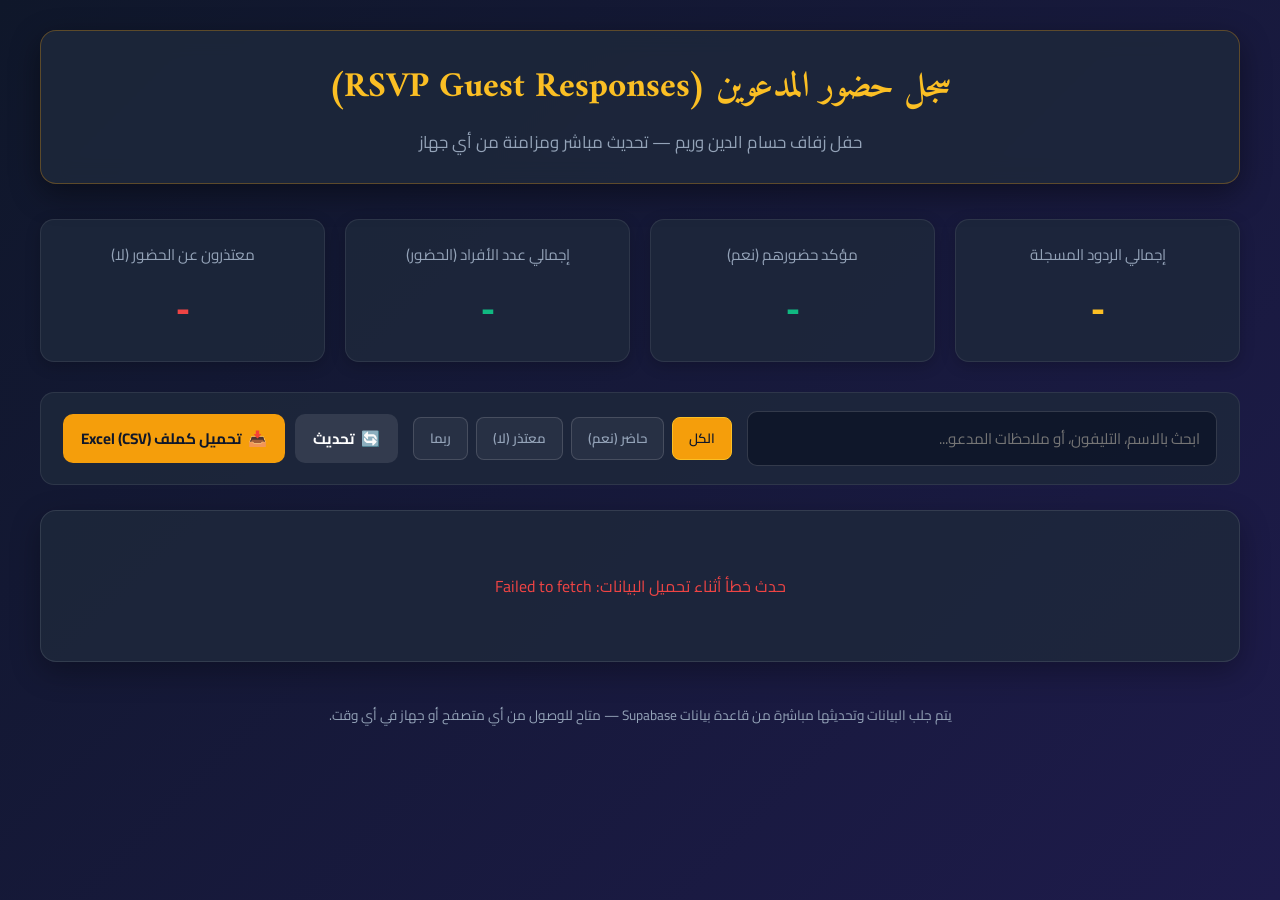
==== rsvp_responses.html @ f7e2bdcc "feat: add rsvp_responses.html live guest RSVP responses dashboard" ====
<!DOCTYPE html>
<html lang="ar" dir="rtl">
<head>
  <meta charset="UTF-8">
  <meta name="viewport" content="width=device-width, initial-scale=1.0">
  <title>قائمة ردود المدعوين (RSVP Guest Responses) - حسام الدين وريم</title>
  <link rel="preconnect" href="https://fonts.googleapis.com">
  <link rel="preconnect" href="https://fonts.gstatic.com" crossorigin>
  <link href="https://fonts.googleapis.com/css2?family=Cairo:wght@400;600;700;800&family=Amiri:ital,wght@0,700;1,400&display=swap" rel="stylesheet">
  <style>
    :root {
      --bg-main: #0f172a;
      --bg-card: rgba(30, 41, 59, 0.85);
      --border-color: rgba(245, 158, 11, 0.3);
      --gold-primary: #f59e0b;
      --gold-light: #fbbf24;
      --gold-dark: #d97706;
      --text-main: #f8fafc;
      --text-muted: #94a3b8;
      --success: #10b981;
      --danger: #ef4444;
      --warning: #f59e0b;
    }

    * {
      box-sizing: border-box;
      margin: 0;
      padding: 0;
    }

    body {
      font-family: 'Cairo', sans-serif;
      background: linear-gradient(135deg, #0f172a 0%, #1e1b4b 100%);
      color: var(--text-main);
      min-height: 100vh;
      padding: 30px 15px;
    }

    .container {
      max-width: 1200px;
      margin: 0 auto;
    }

    /* Header */
    header {
      text-align: center;
      margin-bottom: 35px;
      padding: 25px;
      background: var(--bg-card);
      border: 1px solid var(--border-color);
      border-radius: 16px;
      box-shadow: 0 10px 30px rgba(0,0,0,0.4);
      backdrop-filter: blur(12px);
    }

    header h1 {
      font-family: 'Amiri', serif;
      font-size: 2.2rem;
      color: var(--gold-light);
      margin-bottom: 8px;
    }

    header p {
      color: var(--text-muted);
      font-size: 1.05rem;
    }

    /* Summary Cards */
    .stats-grid {
      display: grid;
      grid-template-columns: repeat(auto-fit, minmax(220px, 1fr));
      gap: 20px;
      margin-bottom: 30px;
    }

    .stat-card {
      background: var(--bg-card);
      border: 1px solid rgba(255, 255, 255, 0.08);
      border-radius: 14px;
      padding: 20px;
      text-align: center;
      box-shadow: 0 4px 15px rgba(0,0,0,0.2);
      transition: transform 0.2s;
    }

    .stat-card:hover {
      transform: translateY(-3px);
      border-color: var(--gold-primary);
    }

    .stat-title {
      color: var(--text-muted);
      font-size: 0.95rem;
      margin-bottom: 6px;
    }

    .stat-value {
      font-size: 2.2rem;
      font-weight: 800;
      color: #fff;
    }

    .stat-value.gold { color: var(--gold-light); }
    .stat-value.green { color: var(--success); }
    .stat-value.red { color: var(--danger); }

    /* Controls Bar */
    .controls-bar {
      display: flex;
      flex-wrap: wrap;
      gap: 15px;
      justify-content: space-between;
      align-items: center;
      margin-bottom: 25px;
      background: var(--bg-card);
      padding: 18px 22px;
      border-radius: 14px;
      border: 1px solid rgba(255, 255, 255, 0.08);
    }

    .search-input {
      flex: 1;
      min-width: 250px;
      background: rgba(15, 23, 42, 0.9);
      border: 1px solid rgba(255, 255, 255, 0.15);
      border-radius: 10px;
      padding: 12px 16px;
      color: #fff;
      font-family: 'Cairo', sans-serif;
      font-size: 0.95rem;
      outline: none;
      transition: border 0.3s;
    }

    .search-input:focus {
      border-color: var(--gold-light);
    }

    .filter-group {
      display: flex;
      gap: 8px;
      flex-wrap: wrap;
    }

    .filter-btn {
      background: rgba(255, 255, 255, 0.05);
      border: 1px solid rgba(255, 255, 255, 0.15);
      color: var(--text-muted);
      padding: 8px 16px;
      border-radius: 8px;
      cursor: pointer;
      font-family: 'Cairo', sans-serif;
      font-weight: 600;
      transition: all 0.2s;
    }

    .filter-btn:hover, .filter-btn.active {
      background: var(--gold-primary);
      color: #0f172a;
      border-color: var(--gold-light);
    }

    .actions-group {
      display: flex;
      gap: 10px;
    }

    .action-btn {
      display: inline-flex;
      align-items: center;
      gap: 6px;
      padding: 10px 18px;
      border-radius: 10px;
      font-family: 'Cairo', sans-serif;
      font-weight: 700;
      cursor: pointer;
      border: none;
      transition: all 0.2s;
      text-decoration: none;
      font-size: 0.95rem;
    }

    .btn-refresh {
      background: rgba(255, 255, 255, 0.1);
      color: #fff;
    }

    .btn-refresh:hover {
      background: rgba(255, 255, 255, 0.2);
    }

    .btn-export {
      background: var(--gold-primary);
      color: #0f172a;
    }

    .btn-export:hover {
      background: var(--gold-light);
      transform: translateY(-2px);
    }

    /* Table Section */
    .table-card {
      background: var(--bg-card);
      border: 1px solid rgba(255, 255, 255, 0.1);
      border-radius: 16px;
      overflow: hidden;
      box-shadow: 0 10px 30px rgba(0,0,0,0.3);
    }

    .table-wrapper {
      overflow-x: auto;
    }

    table {
      width: 100%;
      border-collapse: collapse;
      text-align: right;
    }

    th {
      background: rgba(15, 23, 42, 0.9);
      color: var(--gold-light);
      padding: 16px 18px;
      font-weight: 700;
      font-size: 0.95rem;
      border-bottom: 2px solid var(--border-color);
      white-space: nowrap;
    }

    td {
      padding: 16px 18px;
      border-bottom: 1px solid rgba(255, 255, 255, 0.05);
      color: #e2e8f0;
      font-size: 0.95rem;
      vertical-align: middle;
    }

    tr:hover td {
      background: rgba(255, 255, 255, 0.03);
    }

    .badge-status {
      display: inline-block;
      padding: 5px 12px;
      border-radius: 999px;
      font-size: 0.82rem;
      font-weight: 700;
      text-align: center;
    }

    .status-yes {
      background: rgba(16, 185, 129, 0.15);
      color: var(--success);
      border: 1px solid rgba(16, 185, 129, 0.3);
    }

    .status-no {
      background: rgba(239, 68, 68, 0.15);
      color: var(--danger);
      border: 1px solid rgba(239, 68, 68, 0.3);
    }

    .status-maybe {
      background: rgba(245, 158, 11, 0.15);
      color: var(--warning);
      border: 1px solid rgba(245, 158, 11, 0.3);
    }

    .msg-cell {
      max-width: 250px;
      white-space: nowrap;
      overflow: hidden;
      text-overflow: ellipsis;
      color: var(--text-muted);
    }

    .empty-state {
      text-align: center;
      padding: 50px 20px;
      color: var(--text-muted);
      font-size: 1.1rem;
    }

    /* Loader */
    .loader-box {
      text-align: center;
      padding: 60px 20px;
    }

    .spinner {
      border: 4px solid rgba(255, 255, 255, 0.1);
      width: 48px;
      height: 48px;
      border-radius: 50%;
      border-left-color: var(--gold-light);
      animation: spin 1s linear infinite;
      margin: 0 auto 15px;
    }

    @keyframes spin {
      0% { transform: rotate(0deg); }
      100% { transform: rotate(360deg); }
    }

    footer {
      text-align: center;
      margin-top: 40px;
      color: var(--text-muted);
      font-size: 0.85rem;
    }
  </style>
</head>
<body>

  <div class="container">
    <header>
      <h1>سجل حضور المدعوين (RSVP Guest Responses)</h1>
      <p>حفل زفاف حسام الدين وريم — تحديث مباشر ومزامنة من أي جهاز</p>
    </header>

    <!-- Summary Stats -->
    <div class="stats-grid">
      <div class="stat-card">
        <div class="stat-title">إجمالي الردود المسجلة</div>
        <div class="stat-value gold" id="total-responses">-</div>
      </div>
      <div class="stat-card">
        <div class="stat-title">مؤكد حضورهم (نعم)</div>
        <div class="stat-value green" id="confirmed-guests">-</div>
      </div>
      <div class="stat-card">
        <div class="stat-title">إجمالي عدد الأفراد (الحضور)</div>
        <div class="stat-value green" id="total-headcount">-</div>
      </div>
      <div class="stat-card">
        <div class="stat-title">معتذرون عن الحضور (لا)</div>
        <div class="stat-value red" id="declined-guests">-</div>
      </div>
    </div>

    <!-- Controls Bar -->
    <div class="controls-bar">
      <input type="text" id="search-box" class="search-input" placeholder="ابحث بالاسم، التليفون، أو ملاحظات المدعو...">
      
      <div class="filter-group">
        <button class="filter-btn active" data-filter="all">الكل</button>
        <button class="filter-btn" data-filter="yes">حاضر (نعم)</button>
        <button class="filter-btn" data-filter="no">معتذر (لا)</button>
        <button class="filter-btn" data-filter="maybe">ربما</button>
      </div>

      <div class="actions-group">
        <button class="action-btn btn-refresh" id="btn-refresh" title="تحديث مباشر من قاعدة البيانات">
          <span>🔄</span> تحديث
        </button>
        <button class="action-btn btn-export" id="btn-export" title="تنزيل كملف CSV / إكسيل">
          <span>📥</span> تحميل كملف Excel (CSV)
        </button>
      </div>
    </div>

    <!-- Table Section -->
    <div class="table-card">
      <div id="loader" class="loader-box">
        <div class="spinner"></div>
        <p>جاري جلب قائمة المدعوين مباشرة من قاعدة البيانات...</p>
      </div>

      <div class="table-wrapper" id="table-wrapper" style="display: none;">
        <table>
          <thead>
            <tr>
              <th>#</th>
              <th>الاسم / البريد الإلكتروني</th>
              <th>رقم الهاتف</th>
              <th>حالة الحضور</th>
              <th>عدد الأفراد</th>
              <th>يحتاج مواصلات</th>
              <th>رسالة المهنئ / الملاحظات</th>
              <th>تاريخ التسجيل</th>
            </tr>
          </thead>
          <tbody id="guests-tbody">
            <!-- Dynamic rows inserted here -->
          </tbody>
        </table>
      </div>

      <div id="empty-state" class="empty-state" style="display: none;">
        لا توجد نتائج مطابقة للبحث أو الفلتر المختار.
      </div>
    </div>

    <footer>
      <p>يتم جلب البيانات وتحديثها مباشرة من قاعدة بيانات Supabase — متاح للوصول من أي متصفح أو جهاز في أي وقت.</p>
    </footer>
  </div>

  <script>
    const SUPABASE_URL = "https://fozoivthiepvjqwostae.supabase.co";
    const SUPABASE_ANON_KEY = "eyJhbGciOiJIUzI1NiIsInR5cCI6IkpXVCJ9.eyJpc3MiOiJzdXBhYmFzZSIsInJlZiI6ImZvem9pdnRoaWVwdmpxd29zdGFlIiwicm9sZSI6ImFub24iLCJpYXQiOjE3NzU0ODEzNTYsImV4cCI6MjA5MTA1NzM1Nn0.3AdyExyuQNGnRcXVqtjeAfEs505IRelfnvRIurd3Zhs";

    let allGuests = [];
    let currentFilter = "all";

    async function fetchGuests() {
      const loader = document.getElementById("loader");
      const tableWrapper = document.getElementById("table-wrapper");
      const emptyState = document.getElementById("empty-state");

      loader.style.display = "block";
      tableWrapper.style.display = "none";
      emptyState.style.display = "none";

      try {
        const response = await fetch(`${SUPABASE_URL}/rest/v1/guests?select=*&order=created_at.desc`, {
          headers: {
            "apikey": SUPABASE_ANON_KEY,
            "Authorization": `Bearer ${SUPABASE_ANON_KEY}`,
            "Content-Type": "application/json"
          }
        });

        if (!response.ok) throw new Error("فشل في الاتصال بقاعدة البيانات");

        allGuests = await response.json();
        updateStats();
        renderTable();
      } catch (error) {
        console.error(error);
        loader.innerHTML = `<p style="color: #ef4444;">حدث خطأ أثناء تحميل البيانات: ${error.message}</p>`;
      }
    }

    function updateStats() {
      const total = allGuests.length;
      const confirmed = allGuests.filter(g => g.attendance === "yes").length;
      const declined = allGuests.filter(g => g.attendance === "no").length;
      const headcount = allGuests
        .filter(g => g.attendance === "yes")
        .reduce((sum, g) => sum + (Number(g.guest_count) || 1), 0);

      document.getElementById("total-responses").textContent = total;
      document.getElementById("confirmed-guests").textContent = confirmed;
      document.getElementById("declined-guests").textContent = declined;
      document.getElementById("total-headcount").textContent = headcount;
    }

    function renderTable() {
      const loader = document.getElementById("loader");
      const tableWrapper = document.getElementById("table-wrapper");
      const emptyState = document.getElementById("empty-state");
      const tbody = document.getElementById("guests-tbody");
      const query = document.getElementById("search-box").value.trim().toLowerCase();

      loader.style.display = "none";

      const filtered = allGuests.filter(g => {
        const matchesFilter = (currentFilter === "all") || (g.attendance === currentFilter);
        const name = (g.full_name || g.email || "").toLowerCase();
        const phone = (g.phone || "").toLowerCase();
        const msg = (g.message || "").toLowerCase();
        const matchesSearch = name.includes(query) || phone.includes(query) || msg.includes(query);
        return matchesFilter && matchesSearch;
      });

      if (filtered.length === 0) {
        tableWrapper.style.display = "none";
        emptyState.style.display = "block";
        return;
      }

      tableWrapper.style.display = "block";
      emptyState.style.display = "none";

      tbody.innerHTML = filtered.map((g, index) => {
        let statusText = "غير محدد";
        let statusClass = "status-maybe";
        if (g.attendance === "yes") {
          statusText = "حاضر (نعم)";
          statusClass = "status-yes";
        } else if (g.attendance === "no") {
          statusText = "معتذر (لا)";
          statusClass = "status-no";
        } else if (g.attendance === "maybe") {
          statusText = "ربما";
          statusClass = "status-maybe";
        }

        const dateStr = g.responded_at || g.created_at;
        const formattedDate = dateStr ? new Date(dateStr).toLocaleString("ar-EG", {
          year: "numeric", month: "short", day: "numeric", hour: "2-digit", minute: "2-digit"
        }) : "-";

        const needsTransport = g.needs_transport ? "✅ نعم" : "❌ لا";

        return `
          <tr>
            <td>${index + 1}</td>
            <td><strong>${g.full_name || g.email || "بدون اسم"}</strong></td>
            <td dir="ltr" style="text-align: right;">${g.phone || "-"}</td>
            <td><span class="badge-status ${statusClass}">${statusText}</span></td>
            <td><strong>${g.attendance === "yes" ? (g.guest_count || 1) : "-"}</strong></td>
            <td>${needsTransport}</td>
            <td class="msg-cell" title="${g.message || ''}">${g.message || "-"}</td>
            <td style="font-size: 0.85rem; color: #94a3b8;">${formattedDate}</td>
          </tr>
        `;
      }).join("");
    }

    function exportToCSV() {
      if (allGuests.length === 0) {
        alert("لا توجد بيانات لتصديرها");
        return;
      }

      const headers = ["الاسم/البريد", "رقم الهاتف", "حالة الحضور", "عدد الأفراد", "يحتاج مواصلات", "الملاحظات", "تاريخ التسجيل"];
      const rows = allGuests.map(g => [
        `"${(g.full_name || g.email || "").replace(/"/g, '""')}"`,
        `"${(g.phone || "").replace(/"/g, '""')}"`,
        `"${g.attendance === "yes" ? "حاضر" : (g.attendance === "no" ? "معتذر" : "ربما")}"`,
        `"${g.attendance === "yes" ? (g.guest_count || 1) : 0}"`,
        `"${g.needs_transport ? "نعم" : "لا"}"`,
        `"${(g.message || "").replace(/"/g, '""')}"`,
        `"${g.responded_at || g.created_at || ""}"`
      ]);

      const csvContent = "\uFEFF" + [headers.join(","), ...rows.map(r => r.join(","))].join("\n");
      const blob = new Blob([csvContent], { type: "text/csv;charset=utf-8;" });
      const url = URL.createObjectURL(blob);
      const link = document.createElement("a");
      link.setAttribute("href", url);
      link.setAttribute("download", `wedding_rsvp_guests_${new Date().toISOString().slice(0,10)}.csv`);
      document.body.appendChild(link);
      link.click();
      document.body.removeChild(link);
    }

    // Event Listeners
    document.getElementById("search-box").addEventListener("input", renderTable);

    document.querySelectorAll(".filter-btn").forEach(btn => {
      btn.addEventListener("click", (e) => {
        document.querySelectorAll(".filter-btn").forEach(b => b.classList.remove("active"));
        e.target.classList.add("active");
        currentFilter = e.target.getAttribute("data-filter");
        renderTable();
      });
    });

    document.getElementById("btn-refresh").addEventListener("click", fetchGuests);
    document.getElementById("btn-export").addEventListener("click", exportToCSV);

    // Initial Load
    fetchGuests();
  </script>
</body>
</html>
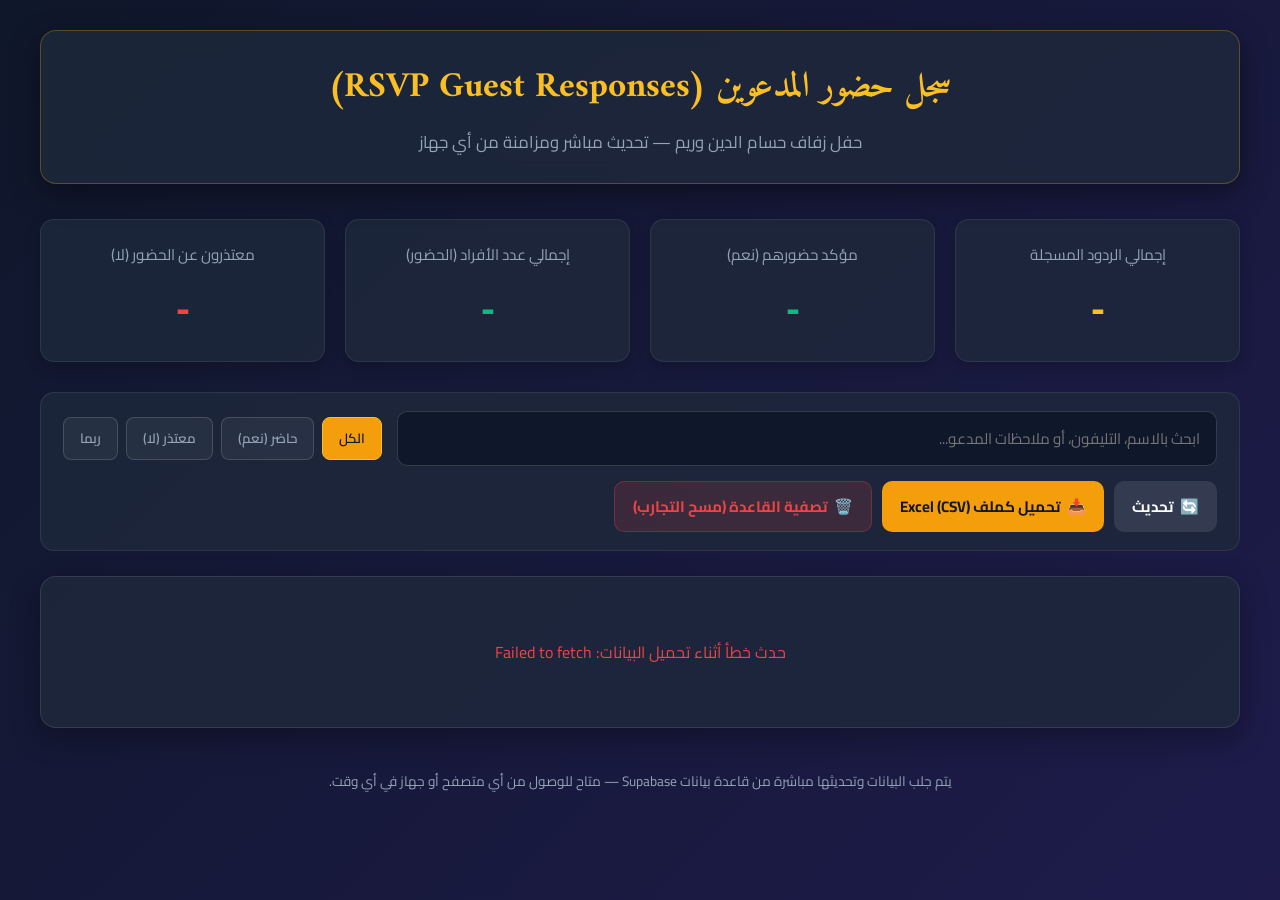
==== commit cd7dfd5c: "feat: clear all template guest responses and add clear db button to rsvp_responses.html" ====
--- a/rsvp_responses.html
+++ b/rsvp_responses.html
@@ -199,6 +199,17 @@
       transform: translateY(-2px);
     }
 
+    .btn-clear {
+      background: rgba(239, 68, 68, 0.15);
+      color: var(--danger);
+      border: 1px solid rgba(239, 68, 68, 0.3);
+    }
+
+    .btn-clear:hover {
+      background: var(--danger);
+      color: #fff;
+    }
+
     /* Table Section */
     .table-card {
       background: var(--bg-card);
@@ -356,6 +367,9 @@
         </button>
         <button class="action-btn btn-export" id="btn-export" title="تنزيل كملف CSV / إكسيل">
           <span>📥</span> تحميل كملف Excel (CSV)
+        </button>
+        <button class="action-btn btn-clear" id="btn-clear" title="تصفية قاعدة البيانات ومسح الردود التجريبية">
+          <span>🗑️</span> تصفية القاعدة (مسح التجارب)
         </button>
       </div>
     </div>
@@ -538,6 +552,36 @@
       document.body.removeChild(link);
     }
 
+    async function clearDatabase() {
+      if (!confirm("هل أنت متأكد من رغبتك في مسح جميع الردود وتفريغ قاعدة البيانات بالكامل؟")) {
+        return;
+      }
+
+      const loader = document.getElementById("loader");
+      const tableWrapper = document.getElementById("table-wrapper");
+      loader.style.display = "block";
+      if (tableWrapper) tableWrapper.style.display = "none";
+
+      try {
+        const response = await fetch(`${SUPABASE_URL}/rest/v1/guests?id=not.is.null`, {
+          method: "DELETE",
+          headers: {
+            "apikey": SUPABASE_ANON_KEY,
+            "Authorization": `Bearer ${SUPABASE_ANON_KEY}`
+          }
+        });
+
+        if (!response.ok) throw new Error("فشل في مسح البيانات");
+
+        alert("تم تفريغ قاعدة البيانات بنجاح! جميع العدادات الآن 0.");
+        await fetchGuests();
+      } catch (error) {
+        console.error(error);
+        alert("حدث خطأ أثناء مسح البيانات: " + error.message);
+        loader.style.display = "none";
+      }
+    }
+
     // Event Listeners
     document.getElementById("search-box").addEventListener("input", renderTable);
 
@@ -552,6 +596,7 @@
 
     document.getElementById("btn-refresh").addEventListener("click", fetchGuests);
     document.getElementById("btn-export").addEventListener("click", exportToCSV);
+    document.getElementById("btn-clear").addEventListener("click", clearDatabase);
 
     // Initial Load
     fetchGuests();
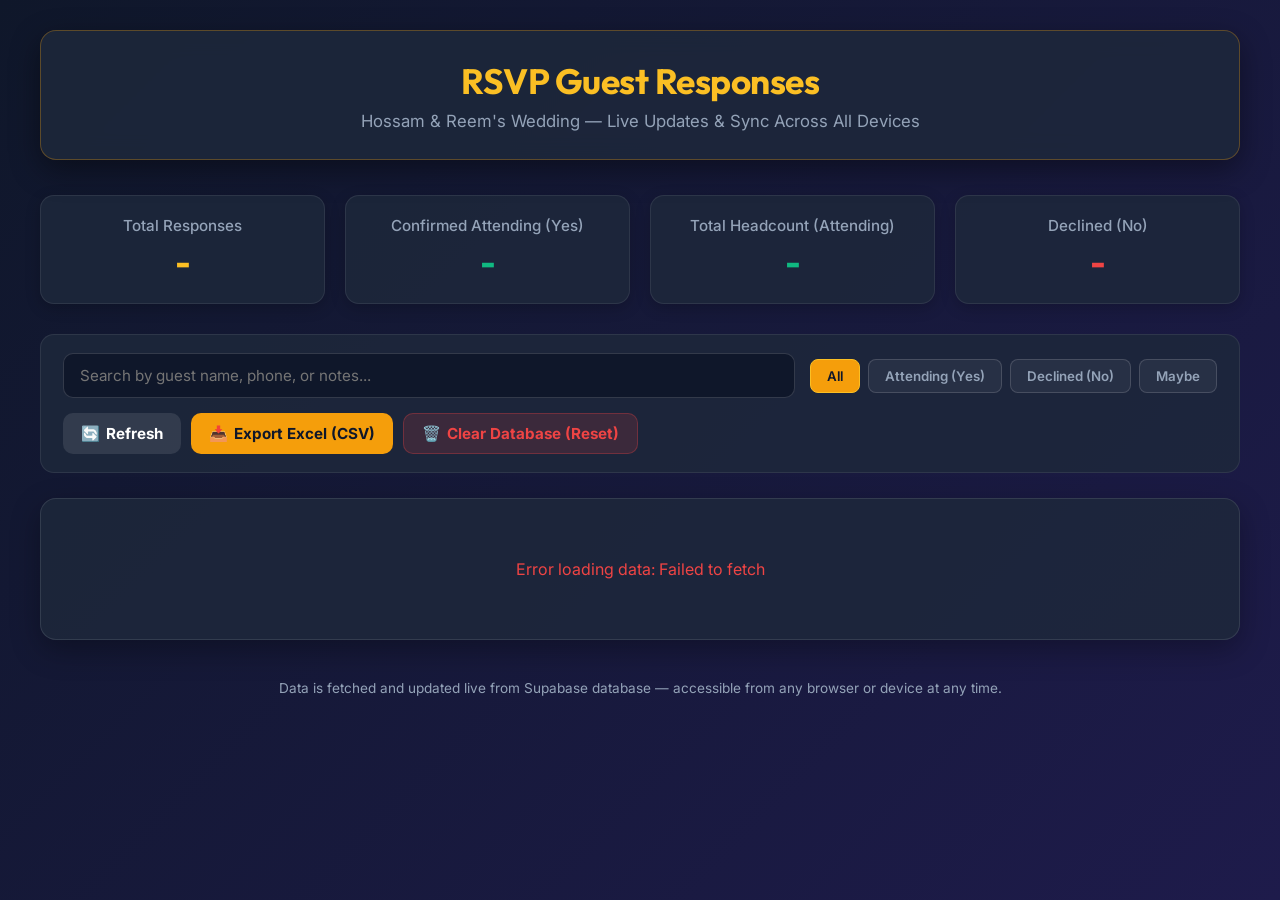
==== commit 2c9fe99b: "feat: convert rsvp_responses.html to English with sleek Inter and Outfit typography" ====
--- a/rsvp_responses.html
+++ b/rsvp_responses.html
@@ -1,12 +1,12 @@
 <!DOCTYPE html>
-<html lang="ar" dir="rtl">
+<html lang="en" dir="ltr">
 <head>
   <meta charset="UTF-8">
   <meta name="viewport" content="width=device-width, initial-scale=1.0">
-  <title>قائمة ردود المدعوين (RSVP Guest Responses) - حسام الدين وريم</title>
+  <title>RSVP Guest Responses — Hossam & Reem Wedding</title>
   <link rel="preconnect" href="https://fonts.googleapis.com">
   <link rel="preconnect" href="https://fonts.gstatic.com" crossorigin>
-  <link href="https://fonts.googleapis.com/css2?family=Cairo:wght@400;600;700;800&family=Amiri:ital,wght@0,700;1,400&display=swap" rel="stylesheet">
+  <link href="https://fonts.googleapis.com/css2?family=Inter:wght@400;500;600;700;800&family=Outfit:wght@600;700&display=swap" rel="stylesheet">
   <style>
     :root {
       --bg-main: #0f172a;
@@ -29,7 +29,7 @@
     }
 
     body {
-      font-family: 'Cairo', sans-serif;
+      font-family: 'Inter', sans-serif;
       background: linear-gradient(135deg, #0f172a 0%, #1e1b4b 100%);
       color: var(--text-main);
       min-height: 100vh;
@@ -45,7 +45,7 @@
     header {
       text-align: center;
       margin-bottom: 35px;
-      padding: 25px;
+      padding: 28px;
       background: var(--bg-card);
       border: 1px solid var(--border-color);
       border-radius: 16px;
@@ -54,10 +54,11 @@
     }
 
     header h1 {
-      font-family: 'Amiri', serif;
+      font-family: 'Outfit', sans-serif;
       font-size: 2.2rem;
       color: var(--gold-light);
       margin-bottom: 8px;
+      letter-spacing: -0.5px;
     }
 
     header p {
@@ -80,7 +81,7 @@
       padding: 20px;
       text-align: center;
       box-shadow: 0 4px 15px rgba(0,0,0,0.2);
-      transition: transform 0.2s;
+      transition: transform 0.2s, border-color 0.2s;
     }
 
     .stat-card:hover {
@@ -91,6 +92,7 @@
     .stat-title {
       color: var(--text-muted);
       font-size: 0.95rem;
+      font-weight: 500;
       margin-bottom: 6px;
     }
 
@@ -120,13 +122,13 @@
 
     .search-input {
       flex: 1;
-      min-width: 250px;
+      min-width: 260px;
       background: rgba(15, 23, 42, 0.9);
       border: 1px solid rgba(255, 255, 255, 0.15);
       border-radius: 10px;
       padding: 12px 16px;
       color: #fff;
-      font-family: 'Cairo', sans-serif;
+      font-family: 'Inter', sans-serif;
       font-size: 0.95rem;
       outline: none;
       transition: border 0.3s;
@@ -149,7 +151,7 @@
       padding: 8px 16px;
       border-radius: 8px;
       cursor: pointer;
-      font-family: 'Cairo', sans-serif;
+      font-family: 'Inter', sans-serif;
       font-weight: 600;
       transition: all 0.2s;
     }
@@ -163,6 +165,7 @@
     .actions-group {
       display: flex;
       gap: 10px;
+      flex-wrap: wrap;
     }
 
     .action-btn {
@@ -171,7 +174,7 @@
       gap: 6px;
       padding: 10px 18px;
       border-radius: 10px;
-      font-family: 'Cairo', sans-serif;
+      font-family: 'Inter', sans-serif;
       font-weight: 700;
       cursor: pointer;
       border: none;
@@ -226,7 +229,7 @@
     table {
       width: 100%;
       border-collapse: collapse;
-      text-align: right;
+      text-align: left;
     }
 
     th {
@@ -304,7 +307,7 @@
       width: 48px;
       height: 48px;
       border-radius: 50%;
-      border-left-color: var(--gold-light);
+      border-top-color: var(--gold-light);
       animation: spin 1s linear infinite;
       margin: 0 auto 15px;
     }
@@ -326,50 +329,50 @@
 
   <div class="container">
     <header>
-      <h1>سجل حضور المدعوين (RSVP Guest Responses)</h1>
-      <p>حفل زفاف حسام الدين وريم — تحديث مباشر ومزامنة من أي جهاز</p>
+      <h1>RSVP Guest Responses</h1>
+      <p>Hossam & Reem's Wedding — Live Updates & Sync Across All Devices</p>
     </header>
 
     <!-- Summary Stats -->
     <div class="stats-grid">
       <div class="stat-card">
-        <div class="stat-title">إجمالي الردود المسجلة</div>
+        <div class="stat-title">Total Responses</div>
         <div class="stat-value gold" id="total-responses">-</div>
       </div>
       <div class="stat-card">
-        <div class="stat-title">مؤكد حضورهم (نعم)</div>
+        <div class="stat-title">Confirmed Attending (Yes)</div>
         <div class="stat-value green" id="confirmed-guests">-</div>
       </div>
       <div class="stat-card">
-        <div class="stat-title">إجمالي عدد الأفراد (الحضور)</div>
+        <div class="stat-title">Total Headcount (Attending)</div>
         <div class="stat-value green" id="total-headcount">-</div>
       </div>
       <div class="stat-card">
-        <div class="stat-title">معتذرون عن الحضور (لا)</div>
+        <div class="stat-title">Declined (No)</div>
         <div class="stat-value red" id="declined-guests">-</div>
       </div>
     </div>
 
     <!-- Controls Bar -->
     <div class="controls-bar">
-      <input type="text" id="search-box" class="search-input" placeholder="ابحث بالاسم، التليفون، أو ملاحظات المدعو...">
+      <input type="text" id="search-box" class="search-input" placeholder="Search by guest name, phone, or notes...">
       
       <div class="filter-group">
-        <button class="filter-btn active" data-filter="all">الكل</button>
-        <button class="filter-btn" data-filter="yes">حاضر (نعم)</button>
-        <button class="filter-btn" data-filter="no">معتذر (لا)</button>
-        <button class="filter-btn" data-filter="maybe">ربما</button>
+        <button class="filter-btn active" data-filter="all">All</button>
+        <button class="filter-btn" data-filter="yes">Attending (Yes)</button>
+        <button class="filter-btn" data-filter="no">Declined (No)</button>
+        <button class="filter-btn" data-filter="maybe">Maybe</button>
       </div>
 
       <div class="actions-group">
-        <button class="action-btn btn-refresh" id="btn-refresh" title="تحديث مباشر من قاعدة البيانات">
-          <span>🔄</span> تحديث
+        <button class="action-btn btn-refresh" id="btn-refresh" title="Refresh directly from database">
+          <span>🔄</span> Refresh
         </button>
-        <button class="action-btn btn-export" id="btn-export" title="تنزيل كملف CSV / إكسيل">
-          <span>📥</span> تحميل كملف Excel (CSV)
+        <button class="action-btn btn-export" id="btn-export" title="Download as CSV / Excel spreadsheet">
+          <span>📥</span> Export Excel (CSV)
         </button>
-        <button class="action-btn btn-clear" id="btn-clear" title="تصفية قاعدة البيانات ومسح الردود التجريبية">
-          <span>🗑️</span> تصفية القاعدة (مسح التجارب)
+        <button class="action-btn btn-clear" id="btn-clear" title="Clear all test responses and reset database">
+          <span>🗑️</span> Clear Database (Reset)
         </button>
       </div>
     </div>
@@ -378,7 +381,7 @@
     <div class="table-card">
       <div id="loader" class="loader-box">
         <div class="spinner"></div>
-        <p>جاري جلب قائمة المدعوين مباشرة من قاعدة البيانات...</p>
+        <p>Fetching guest list directly from the database...</p>
       </div>
 
       <div class="table-wrapper" id="table-wrapper" style="display: none;">
@@ -386,13 +389,13 @@
           <thead>
             <tr>
               <th>#</th>
-              <th>الاسم / البريد الإلكتروني</th>
-              <th>رقم الهاتف</th>
-              <th>حالة الحضور</th>
-              <th>عدد الأفراد</th>
-              <th>يحتاج مواصلات</th>
-              <th>رسالة المهنئ / الملاحظات</th>
-              <th>تاريخ التسجيل</th>
+              <th>Name / Email</th>
+              <th>Phone Number</th>
+              <th>Attendance Status</th>
+              <th>Headcount</th>
+              <th>Needs Transport</th>
+              <th>Guest Message / Notes</th>
+              <th>Response Date</th>
             </tr>
           </thead>
           <tbody id="guests-tbody">
@@ -402,18 +405,18 @@
       </div>
 
       <div id="empty-state" class="empty-state" style="display: none;">
-        لا توجد نتائج مطابقة للبحث أو الفلتر المختار.
+        No guest responses matching the search or selected filter.
       </div>
     </div>
 
     <footer>
-      <p>يتم جلب البيانات وتحديثها مباشرة من قاعدة بيانات Supabase — متاح للوصول من أي متصفح أو جهاز في أي وقت.</p>
+      <p>Data is fetched and updated live from Supabase database — accessible from any browser or device at any time.</p>
     </footer>
   </div>
 
   <script>
-    const SUPABASE_URL = "https://fozoivthiepvjqwostae.supabase.co";
-    const SUPABASE_ANON_KEY = "eyJhbGciOiJIUzI1NiIsInR5cCI6IkpXVCJ9.eyJpc3MiOiJzdXBhYmFzZSIsInJlZiI6ImZvem9pdnRoaWVwdmpxd29zdGFlIiwicm9sZSI6ImFub24iLCJpYXQiOjE3NzU0ODEzNTYsImV4cCI6MjA5MTA1NzM1Nn0.3AdyExyuQNGnRcXVqtjeAfEs505IRelfnvRIurd3Zhs";
+    const SUPABASE_URL = "https://cwcsbydzseldbjtadbbu.supabase.co";
+    const SUPABASE_ANON_KEY = "eyJhbGciOiJIUzI1NiIsInR5cCI6IkpXVCJ9.eyJpc3MiOiJzdXBhYmFzZSIsInJlZiI6ImN3Y3NieWR6c2VsZGJqdGFkYmJ1Iiwicm9sZSI6ImFub24iLCJpYXQiOjE3ODU1MTY5NjYsImV4cCI6MjEwMTA5Mjk2Nn0.QWNqAihPZNB1IXNtmgStQ8k_hIuSto0u5cU7KVOER4g";
 
     let allGuests = [];
     let currentFilter = "all";
@@ -436,14 +439,14 @@
           }
         });
 
-        if (!response.ok) throw new Error("فشل في الاتصال بقاعدة البيانات");
+        if (!response.ok) throw new Error("Failed to connect to the database");
 
         allGuests = await response.json();
         updateStats();
         renderTable();
       } catch (error) {
         console.error(error);
-        loader.innerHTML = `<p style="color: #ef4444;">حدث خطأ أثناء تحميل البيانات: ${error.message}</p>`;
+        loader.innerHTML = `<p style="color: #ef4444;">Error loading data: ${error.message}</p>`;
       }
     }
 
@@ -489,31 +492,31 @@
       emptyState.style.display = "none";
 
       tbody.innerHTML = filtered.map((g, index) => {
-        let statusText = "غير محدد";
+        let statusText = "Not Specified";
         let statusClass = "status-maybe";
         if (g.attendance === "yes") {
-          statusText = "حاضر (نعم)";
+          statusText = "Attending (Yes)";
           statusClass = "status-yes";
         } else if (g.attendance === "no") {
-          statusText = "معتذر (لا)";
+          statusText = "Declined (No)";
           statusClass = "status-no";
         } else if (g.attendance === "maybe") {
-          statusText = "ربما";
+          statusText = "Maybe";
           statusClass = "status-maybe";
         }
 
         const dateStr = g.responded_at || g.created_at;
-        const formattedDate = dateStr ? new Date(dateStr).toLocaleString("ar-EG", {
+        const formattedDate = dateStr ? new Date(dateStr).toLocaleString("en-US", {
           year: "numeric", month: "short", day: "numeric", hour: "2-digit", minute: "2-digit"
         }) : "-";
 
-        const needsTransport = g.needs_transport ? "✅ نعم" : "❌ لا";
+        const needsTransport = g.needs_transport ? "✅ Yes" : "❌ No";
 
         return `
           <tr>
             <td>${index + 1}</td>
-            <td><strong>${g.full_name || g.email || "بدون اسم"}</strong></td>
-            <td dir="ltr" style="text-align: right;">${g.phone || "-"}</td>
+            <td><strong>${g.full_name || g.email || "No Name"}</strong></td>
+            <td>${g.phone || "-"}</td>
             <td><span class="badge-status ${statusClass}">${statusText}</span></td>
             <td><strong>${g.attendance === "yes" ? (g.guest_count || 1) : "-"}</strong></td>
             <td>${needsTransport}</td>
@@ -526,17 +529,17 @@
 
     function exportToCSV() {
       if (allGuests.length === 0) {
-        alert("لا توجد بيانات لتصديرها");
+        alert("No data available to export");
         return;
       }
 
-      const headers = ["الاسم/البريد", "رقم الهاتف", "حالة الحضور", "عدد الأفراد", "يحتاج مواصلات", "الملاحظات", "تاريخ التسجيل"];
+      const headers = ["Name/Email", "Phone", "Attendance", "Headcount", "Needs Transport", "Message", "Response Date"];
       const rows = allGuests.map(g => [
         `"${(g.full_name || g.email || "").replace(/"/g, '""')}"`,
         `"${(g.phone || "").replace(/"/g, '""')}"`,
-        `"${g.attendance === "yes" ? "حاضر" : (g.attendance === "no" ? "معتذر" : "ربما")}"`,
+        `"${g.attendance === "yes" ? "Attending" : (g.attendance === "no" ? "Declined" : "Maybe")}"`,
         `"${g.attendance === "yes" ? (g.guest_count || 1) : 0}"`,
-        `"${g.needs_transport ? "نعم" : "لا"}"`,
+        `"${g.needs_transport ? "Yes" : "No"}"`,
         `"${(g.message || "").replace(/"/g, '""')}"`,
         `"${g.responded_at || g.created_at || ""}"`
       ]);
@@ -553,7 +556,7 @@
     }
 
     async function clearDatabase() {
-      if (!confirm("هل أنت متأكد من رغبتك في مسح جميع الردود وتفريغ قاعدة البيانات بالكامل؟")) {
+      if (!confirm("Are you sure you want to clear all test responses and reset the database?")) {
         return;
       }
 
@@ -571,13 +574,13 @@
           }
         });
 
-        if (!response.ok) throw new Error("فشل في مسح البيانات");
-
-        alert("تم تفريغ قاعدة البيانات بنجاح! جميع العدادات الآن 0.");
+        if (!response.ok) throw new Error("Failed to clear database");
+
+        alert("Database cleared successfully! All counts are now 0.");
         await fetchGuests();
       } catch (error) {
         console.error(error);
-        alert("حدث خطأ أثناء مسح البيانات: " + error.message);
+        alert("An error occurred while clearing data: " + error.message);
         loader.style.display = "none";
       }
     }
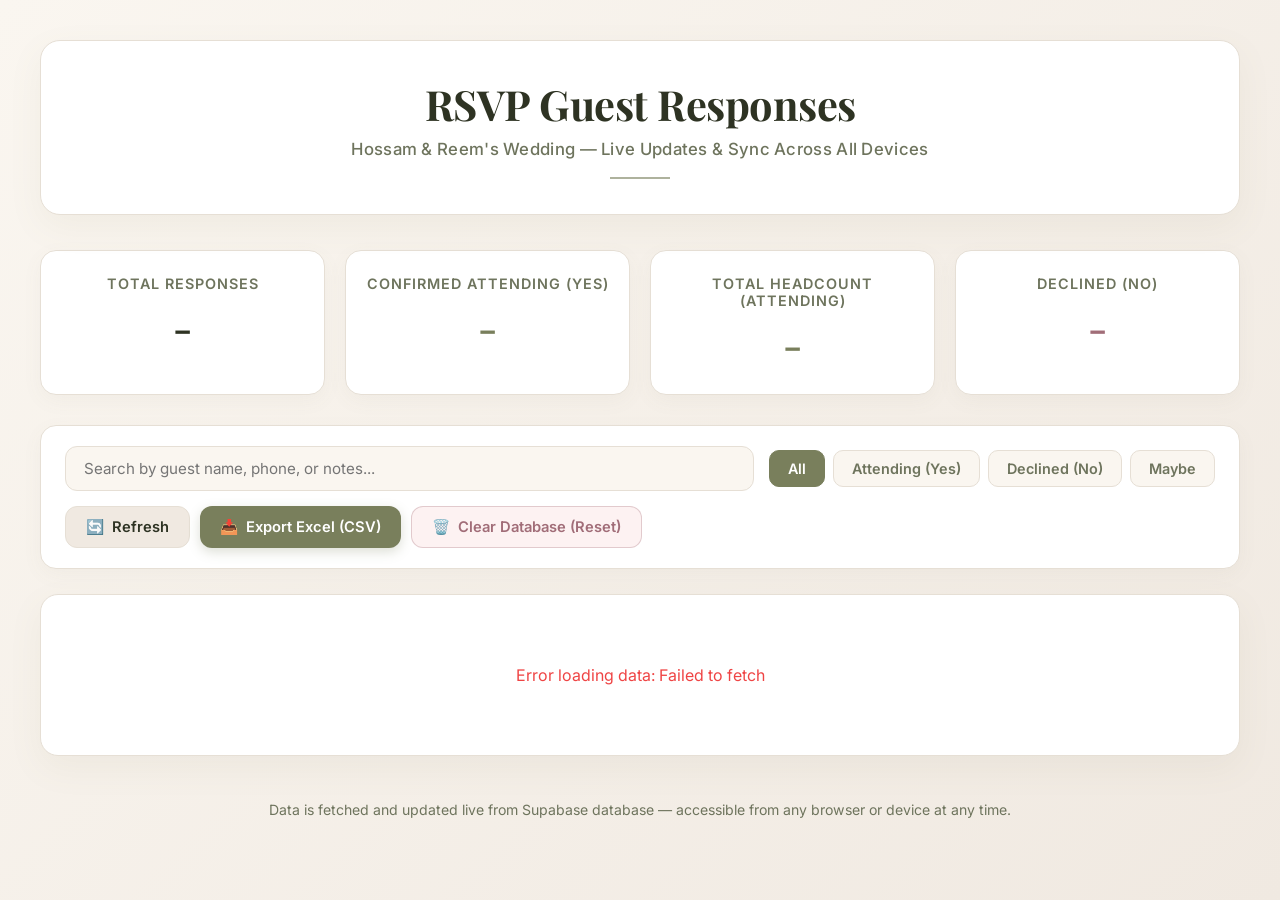
==== commit 114a5aae: "feat: redesign rsvp_responses.html with main project editorial cream and sage wedding aesthetic" ====
--- a/rsvp_responses.html
+++ b/rsvp_responses.html
@@ -6,20 +6,23 @@
   <title>RSVP Guest Responses — Hossam & Reem Wedding</title>
   <link rel="preconnect" href="https://fonts.googleapis.com">
   <link rel="preconnect" href="https://fonts.gstatic.com" crossorigin>
-  <link href="https://fonts.googleapis.com/css2?family=Inter:wght@400;500;600;700;800&family=Outfit:wght@600;700&display=swap" rel="stylesheet">
+  <link href="https://fonts.googleapis.com/css2?family=Amiri:ital,wght@0,400;0,700;1,400&family=Inter:wght@400;500;600;700&family=Playfair+Display:ital,wght@0,600;0,700;1,400&display=swap" rel="stylesheet">
   <style>
     :root {
-      --bg-main: #0f172a;
-      --bg-card: rgba(30, 41, 59, 0.85);
-      --border-color: rgba(245, 158, 11, 0.3);
-      --gold-primary: #f59e0b;
-      --gold-light: #fbbf24;
-      --gold-dark: #d97706;
-      --text-main: #f8fafc;
-      --text-muted: #94a3b8;
-      --success: #10b981;
-      --danger: #ef4444;
-      --warning: #f59e0b;
+      --bg-cream: #faf6f0;
+      --bg-cream-dark: #f0e9e1;
+      --bg-card: #ffffff;
+      --olive-primary: #797f5c;
+      --olive-dark: #5c6244;
+      --olive-light: #eef1ea;
+      --text-main: #2e3323;
+      --text-muted: #6e745d;
+      --border-light: #e6dfd5;
+      --border-olive: rgba(121, 127, 92, 0.3);
+      --rose-accent: #a16d78;
+      --rose-light: #fdf2f2;
+      --gold-accent: #9c7b2a;
+      --gold-light: #fdf8eb;
     }
 
     * {
@@ -30,10 +33,10 @@
 
     body {
       font-family: 'Inter', sans-serif;
-      background: linear-gradient(135deg, #0f172a 0%, #1e1b4b 100%);
+      background: linear-gradient(135deg, var(--bg-cream) 0%, var(--bg-cream-dark) 100%);
       color: var(--text-main);
       min-height: 100vh;
-      padding: 30px 15px;
+      padding: 40px 20px;
     }
 
     .container {
@@ -41,22 +44,33 @@
       margin: 0 auto;
     }
 
-    /* Header */
+    /* Header — Editorial Wedding Style */
     header {
       text-align: center;
       margin-bottom: 35px;
-      padding: 28px;
+      padding: 35px 25px;
       background: var(--bg-card);
-      border: 1px solid var(--border-color);
-      border-radius: 16px;
-      box-shadow: 0 10px 30px rgba(0,0,0,0.4);
-      backdrop-filter: blur(12px);
+      border: 1px solid var(--border-light);
+      border-radius: 20px;
+      box-shadow: 0 12px 35px rgba(121, 127, 92, 0.07);
+      position: relative;
+    }
+
+    header::after {
+      content: "";
+      display: block;
+      width: 60px;
+      height: 2px;
+      background: var(--olive-primary);
+      margin: 18px auto 0;
+      opacity: 0.6;
     }
 
     header h1 {
-      font-family: 'Outfit', sans-serif;
-      font-size: 2.2rem;
-      color: var(--gold-light);
+      font-family: 'Playfair Display', 'Amiri', serif;
+      font-size: 2.6rem;
+      font-weight: 700;
+      color: var(--text-main);
       margin-bottom: 8px;
       letter-spacing: -0.5px;
     }
@@ -64,47 +78,52 @@
     header p {
       color: var(--text-muted);
       font-size: 1.05rem;
+      font-weight: 500;
+      letter-spacing: 0.3px;
     }
 
     /* Summary Cards */
     .stats-grid {
       display: grid;
-      grid-template-columns: repeat(auto-fit, minmax(220px, 1fr));
+      grid-template-columns: repeat(auto-fit, minmax(240px, 1fr));
       gap: 20px;
       margin-bottom: 30px;
     }
 
     .stat-card {
       background: var(--bg-card);
-      border: 1px solid rgba(255, 255, 255, 0.08);
-      border-radius: 14px;
-      padding: 20px;
+      border: 1px solid var(--border-light);
+      border-radius: 16px;
+      padding: 24px 20px;
       text-align: center;
-      box-shadow: 0 4px 15px rgba(0,0,0,0.2);
-      transition: transform 0.2s, border-color 0.2s;
+      box-shadow: 0 6px 20px rgba(121, 127, 92, 0.05);
+      transition: all 0.25s ease;
     }
 
     .stat-card:hover {
       transform: translateY(-3px);
-      border-color: var(--gold-primary);
+      border-color: var(--olive-primary);
+      box-shadow: 0 10px 25px rgba(121, 127, 92, 0.12);
     }
 
     .stat-title {
       color: var(--text-muted);
-      font-size: 0.95rem;
-      font-weight: 500;
-      margin-bottom: 6px;
+      font-size: 0.9rem;
+      font-weight: 600;
+      text-transform: uppercase;
+      letter-spacing: 1px;
+      margin-bottom: 8px;
     }
 
     .stat-value {
-      font-size: 2.2rem;
-      font-weight: 800;
-      color: #fff;
-    }
-
-    .stat-value.gold { color: var(--gold-light); }
-    .stat-value.green { color: var(--success); }
-    .stat-value.red { color: var(--danger); }
+      font-family: 'Playfair Display', serif;
+      font-size: 2.5rem;
+      font-weight: 700;
+      color: var(--text-main);
+    }
+
+    .stat-value.olive { color: var(--olive-primary); }
+    .stat-value.rose { color: var(--rose-accent); }
 
     /* Controls Bar */
     .controls-bar {
@@ -115,27 +134,29 @@
       align-items: center;
       margin-bottom: 25px;
       background: var(--bg-card);
-      padding: 18px 22px;
-      border-radius: 14px;
-      border: 1px solid rgba(255, 255, 255, 0.08);
+      padding: 20px 24px;
+      border-radius: 16px;
+      border: 1px solid var(--border-light);
+      box-shadow: 0 6px 20px rgba(121, 127, 92, 0.05);
     }
 
     .search-input {
       flex: 1;
       min-width: 260px;
-      background: rgba(15, 23, 42, 0.9);
-      border: 1px solid rgba(255, 255, 255, 0.15);
-      border-radius: 10px;
-      padding: 12px 16px;
-      color: #fff;
+      background: var(--bg-cream);
+      border: 1px solid var(--border-light);
+      border-radius: 12px;
+      padding: 12px 18px;
+      color: var(--text-main);
       font-family: 'Inter', sans-serif;
       font-size: 0.95rem;
       outline: none;
-      transition: border 0.3s;
+      transition: border 0.3s, box-shadow 0.3s;
     }
 
     .search-input:focus {
-      border-color: var(--gold-light);
+      border-color: var(--olive-primary);
+      box-shadow: 0 0 0 3px rgba(121, 127, 92, 0.15);
     }
 
     .filter-group {
@@ -145,21 +166,28 @@
     }
 
     .filter-btn {
-      background: rgba(255, 255, 255, 0.05);
-      border: 1px solid rgba(255, 255, 255, 0.15);
+      background: var(--bg-cream);
+      border: 1px solid var(--border-light);
       color: var(--text-muted);
-      padding: 8px 16px;
-      border-radius: 8px;
+      padding: 9px 18px;
+      border-radius: 10px;
       cursor: pointer;
       font-family: 'Inter', sans-serif;
       font-weight: 600;
+      font-size: 0.9rem;
       transition: all 0.2s;
     }
 
-    .filter-btn:hover, .filter-btn.active {
-      background: var(--gold-primary);
-      color: #0f172a;
-      border-color: var(--gold-light);
+    .filter-btn:hover {
+      background: var(--olive-light);
+      color: var(--olive-dark);
+      border-color: var(--olive-primary);
+    }
+
+    .filter-btn.active {
+      background: var(--olive-primary);
+      color: #ffffff;
+      border-color: var(--olive-primary);
     }
 
     .actions-group {
@@ -171,55 +199,56 @@
     .action-btn {
       display: inline-flex;
       align-items: center;
-      gap: 6px;
-      padding: 10px 18px;
-      border-radius: 10px;
+      gap: 8px;
+      padding: 11px 20px;
+      border-radius: 12px;
       font-family: 'Inter', sans-serif;
-      font-weight: 700;
+      font-weight: 600;
       cursor: pointer;
       border: none;
       transition: all 0.2s;
-      text-decoration: none;
-      font-size: 0.95rem;
+      font-size: 0.92rem;
     }
 
     .btn-refresh {
-      background: rgba(255, 255, 255, 0.1);
-      color: #fff;
+      background: var(--bg-cream-dark);
+      color: var(--text-main);
+      border: 1px solid var(--border-light);
     }
 
     .btn-refresh:hover {
-      background: rgba(255, 255, 255, 0.2);
+      background: #e5dde3;
     }
 
     .btn-export {
-      background: var(--gold-primary);
-      color: #0f172a;
+      background: var(--olive-primary);
+      color: #ffffff;
+      box-shadow: 0 4px 12px rgba(121, 127, 92, 0.25);
     }
 
     .btn-export:hover {
-      background: var(--gold-light);
+      background: var(--olive-dark);
       transform: translateY(-2px);
     }
 
     .btn-clear {
-      background: rgba(239, 68, 68, 0.15);
-      color: var(--danger);
-      border: 1px solid rgba(239, 68, 68, 0.3);
+      background: var(--rose-light);
+      color: var(--rose-accent);
+      border: 1px solid rgba(161, 109, 120, 0.3);
     }
 
     .btn-clear:hover {
-      background: var(--danger);
-      color: #fff;
+      background: var(--rose-accent);
+      color: #ffffff;
     }
 
     /* Table Section */
     .table-card {
       background: var(--bg-card);
-      border: 1px solid rgba(255, 255, 255, 0.1);
-      border-radius: 16px;
+      border: 1px solid var(--border-light);
+      border-radius: 18px;
       overflow: hidden;
-      box-shadow: 0 10px 30px rgba(0,0,0,0.3);
+      box-shadow: 0 12px 35px rgba(121, 127, 92, 0.07);
     }
 
     .table-wrapper {
@@ -233,52 +262,55 @@
     }
 
     th {
-      background: rgba(15, 23, 42, 0.9);
-      color: var(--gold-light);
-      padding: 16px 18px;
+      background: var(--bg-cream);
+      color: var(--text-main);
+      padding: 18px 20px;
       font-weight: 700;
-      font-size: 0.95rem;
-      border-bottom: 2px solid var(--border-color);
+      font-size: 0.88rem;
+      text-transform: uppercase;
+      letter-spacing: 0.8px;
+      border-bottom: 2px solid var(--border-light);
       white-space: nowrap;
     }
 
     td {
-      padding: 16px 18px;
-      border-bottom: 1px solid rgba(255, 255, 255, 0.05);
-      color: #e2e8f0;
+      padding: 18px 20px;
+      border-bottom: 1px solid #f1ece4;
+      color: var(--text-main);
       font-size: 0.95rem;
       vertical-align: middle;
     }
 
     tr:hover td {
-      background: rgba(255, 255, 255, 0.03);
+      background: #fdfaf6;
     }
 
     .badge-status {
       display: inline-block;
-      padding: 5px 12px;
+      padding: 6px 14px;
       border-radius: 999px;
       font-size: 0.82rem;
-      font-weight: 700;
+      font-weight: 600;
       text-align: center;
+      letter-spacing: 0.3px;
     }
 
     .status-yes {
-      background: rgba(16, 185, 129, 0.15);
-      color: var(--success);
-      border: 1px solid rgba(16, 185, 129, 0.3);
+      background: var(--olive-light);
+      color: var(--olive-dark);
+      border: 1px solid rgba(121, 127, 92, 0.3);
     }
 
     .status-no {
-      background: rgba(239, 68, 68, 0.15);
-      color: var(--danger);
-      border: 1px solid rgba(239, 68, 68, 0.3);
+      background: var(--rose-light);
+      color: var(--rose-accent);
+      border: 1px solid rgba(161, 109, 120, 0.3);
     }
 
     .status-maybe {
-      background: rgba(245, 158, 11, 0.15);
-      color: var(--warning);
-      border: 1px solid rgba(245, 158, 11, 0.3);
+      background: var(--gold-light);
+      color: var(--gold-accent);
+      border: 1px solid rgba(156, 123, 42, 0.3);
     }
 
     .msg-cell {
@@ -291,7 +323,7 @@
 
     .empty-state {
       text-align: center;
-      padding: 50px 20px;
+      padding: 60px 20px;
       color: var(--text-muted);
       font-size: 1.1rem;
     }
@@ -299,17 +331,17 @@
     /* Loader */
     .loader-box {
       text-align: center;
-      padding: 60px 20px;
+      padding: 70px 20px;
     }
 
     .spinner {
-      border: 4px solid rgba(255, 255, 255, 0.1);
-      width: 48px;
-      height: 48px;
+      border: 3px solid var(--border-light);
+      width: 44px;
+      height: 44px;
       border-radius: 50%;
-      border-top-color: var(--gold-light);
-      animation: spin 1s linear infinite;
-      margin: 0 auto 15px;
+      border-top-color: var(--olive-primary);
+      animation: spin 0.9s linear infinite;
+      margin: 0 auto 16px;
     }
 
     @keyframes spin {
@@ -319,9 +351,9 @@
 
     footer {
       text-align: center;
-      margin-top: 40px;
+      margin-top: 45px;
       color: var(--text-muted);
-      font-size: 0.85rem;
+      font-size: 0.88rem;
     }
   </style>
 </head>
@@ -337,19 +369,19 @@
     <div class="stats-grid">
       <div class="stat-card">
         <div class="stat-title">Total Responses</div>
-        <div class="stat-value gold" id="total-responses">-</div>
+        <div class="stat-value" id="total-responses">-</div>
       </div>
       <div class="stat-card">
         <div class="stat-title">Confirmed Attending (Yes)</div>
-        <div class="stat-value green" id="confirmed-guests">-</div>
+        <div class="stat-value olive" id="confirmed-guests">-</div>
       </div>
       <div class="stat-card">
         <div class="stat-title">Total Headcount (Attending)</div>
-        <div class="stat-value green" id="total-headcount">-</div>
+        <div class="stat-value olive" id="total-headcount">-</div>
       </div>
       <div class="stat-card">
         <div class="stat-title">Declined (No)</div>
-        <div class="stat-value red" id="declined-guests">-</div>
+        <div class="stat-value rose" id="declined-guests">-</div>
       </div>
     </div>
 
@@ -521,7 +553,7 @@
             <td><strong>${g.attendance === "yes" ? (g.guest_count || 1) : "-"}</strong></td>
             <td>${needsTransport}</td>
             <td class="msg-cell" title="${g.message || ''}">${g.message || "-"}</td>
-            <td style="font-size: 0.85rem; color: #94a3b8;">${formattedDate}</td>
+            <td style="font-size: 0.85rem; color: #6e745d;">${formattedDate}</td>
           </tr>
         `;
       }).join("");
